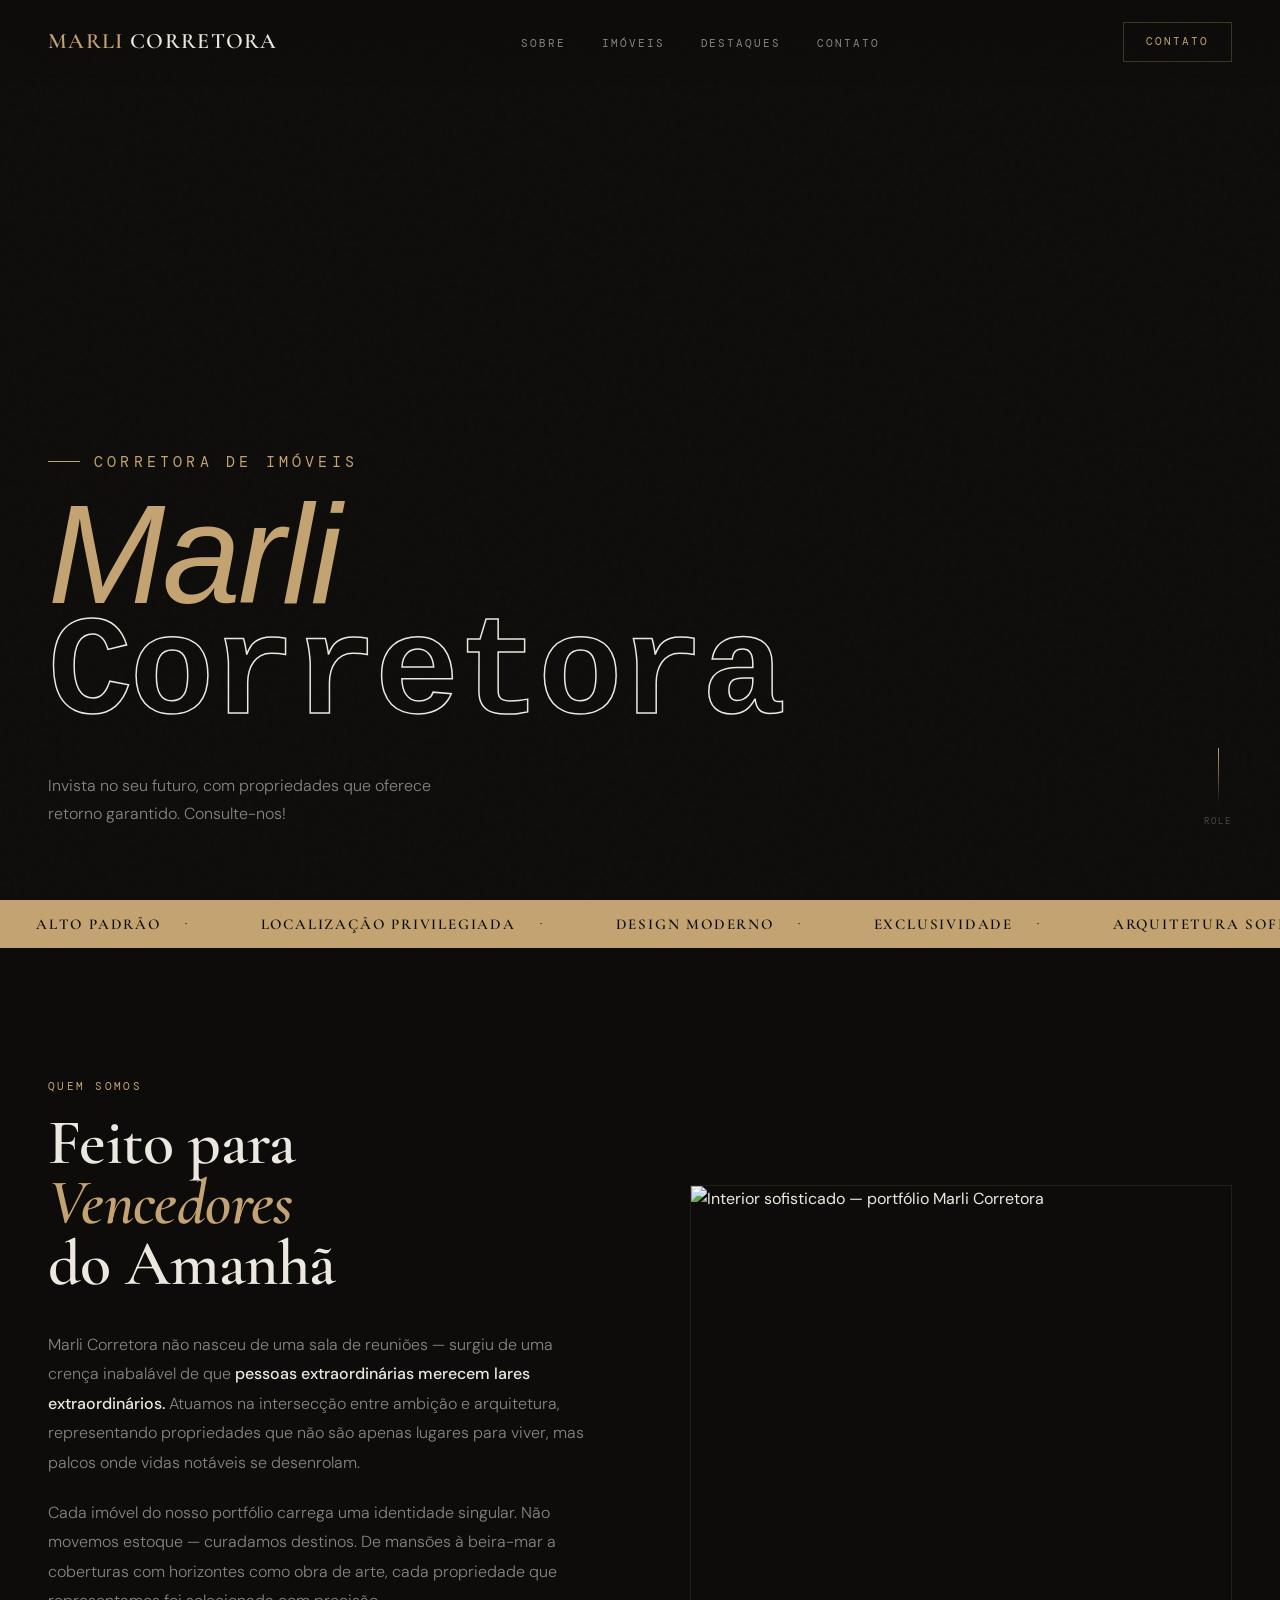
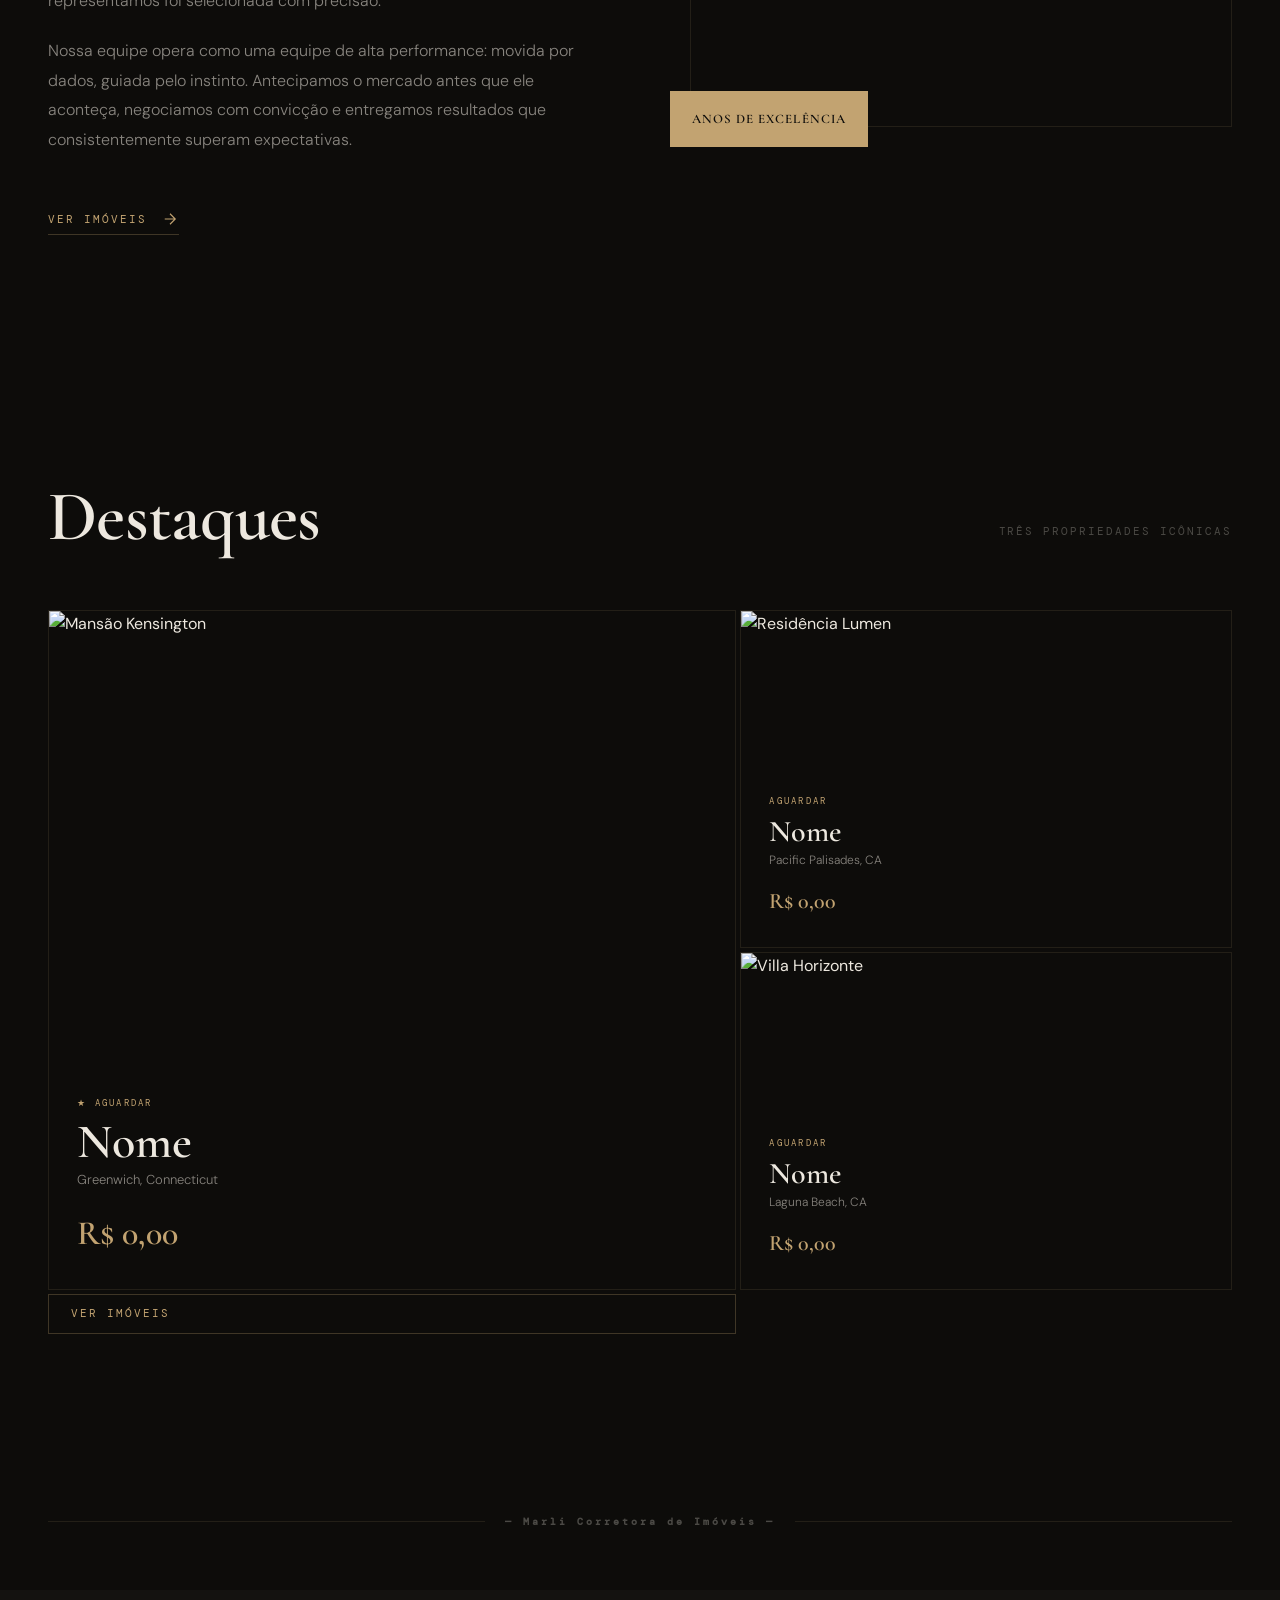
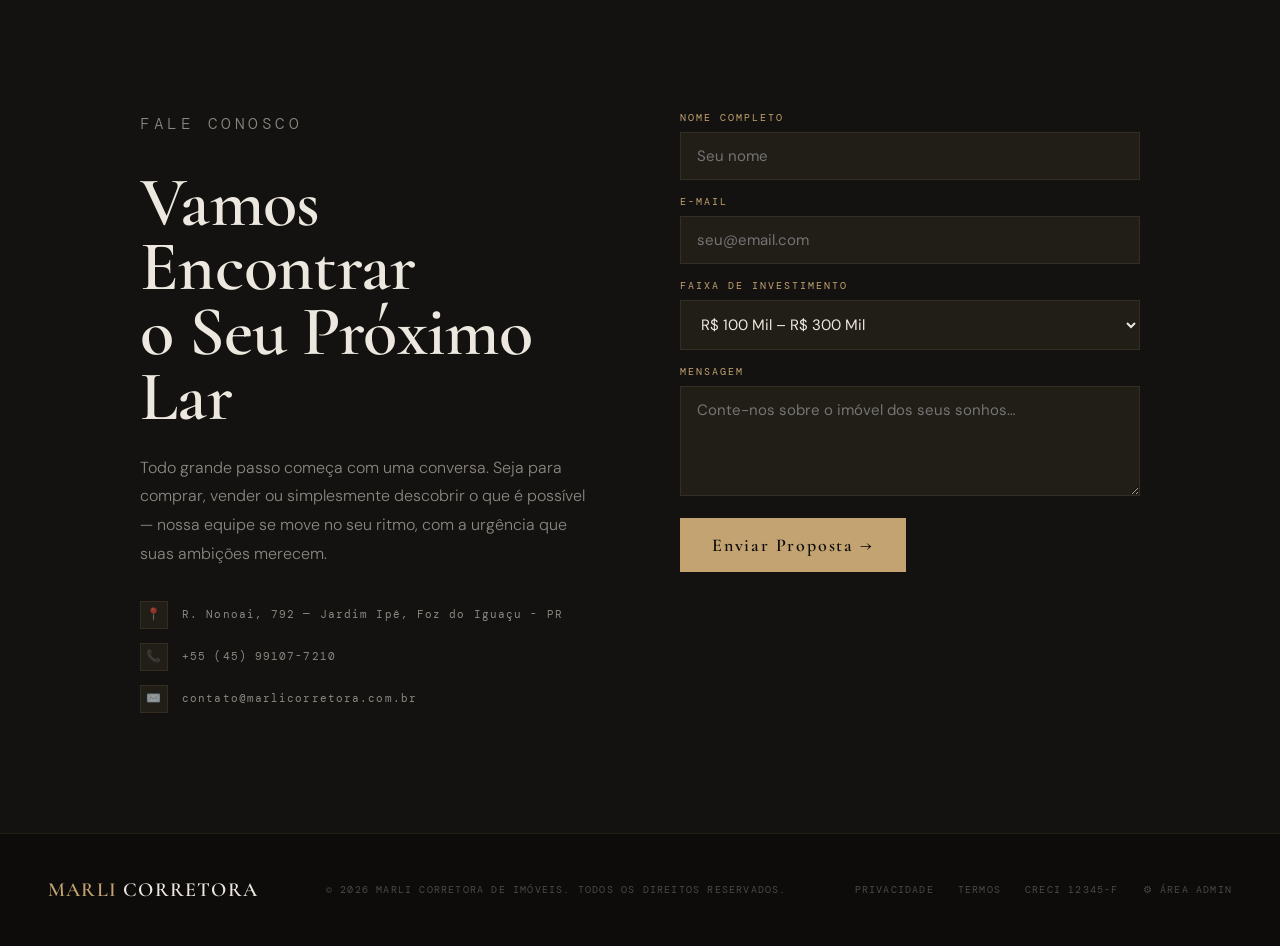
==== index.html @ 02795f1c "Primeiro Sprit" ====
<!DOCTYPE html>
<html lang="pt-BR">
<head>
  <meta charset="UTF-8">
  <meta name="viewport" content="width=device-width, initial-scale=1.0">
  <meta name="description" content="Marli Corretora — Imóveis de alto padrão em Foz do Iguaçu e região. Precisão, elegância e resultados excepcionais.">
  <title>Marli Corretora — Imóveis de Alto Padrão</title>
  <link rel="preconnect" href="https://fonts.googleapis.com">
  <link href="https://fonts.googleapis.com/css2?family=Cormorant+Garamond:ital,wght@0,400;0,500;0,600;1,400;1,600&family=DM+Sans:wght@300;400;500&family=DM+Mono&display=swap" rel="stylesheet">
  <link rel="stylesheet" href="css/style.css">
</head>
<body>

<!-- LIGHTBOX -->
<div class="lightbox" id="lightbox" role="dialog" aria-modal="true" aria-label="Visualizar imagem">
  <div class="lb-inner">
    <img class="lb-img" id="lbImg" src="" alt="">
  </div>
  <button class="lb-close" id="lbClose" aria-label="Fechar lightbox">✕ Fechar</button>
  <button class="lb-nav lb-prev" id="lbPrev" aria-label="Imagem anterior">‹</button>
  <button class="lb-nav lb-next" id="lbNext" aria-label="Próxima imagem">›</button>
  <div class="lb-caption" aria-live="polite">
    <div class="lb-name"    id="lbName"></div>
    <div class="lb-loc"     id="lbLoc"></div>
    <div class="lb-counter" id="lbCounter"></div>
  </div>
</div>

<!-- NAV -->
<header>
  <nav class="site-nav" aria-label="Navegação principal">
    <a class="nav-logo" href="#" aria-label="Marli Corretora — página inicial">
      Marli<span> Corretora</span>
    </a>
    <ul class="nav-links">
      <li><a href="#sobre">Sobre</a></li>
      <li><a href="pages/catalogo.html">Imóveis</a></li>
      <li><a href="#destaque">Destaques</a></li>
      <li><a href="#contato">Contato</a></li>
    </ul>
    <a href="#contato" class="nav-cta">Contato</a>
  </nav>
</header>

<!-- HERO -->
<main>
  <section class="hero" aria-label="Apresentação">
    <div class="hero-bg" aria-hidden="true"></div>
    <div class="hero-noise" aria-hidden="true"></div>

    <div class="hero-content">
      <p class="hero-eyebrow" aria-hidden="true">Corretora de Imóveis</p>
      <h1 class="hero-title">
        <strong class="line-italic">Marli</strong>
        <strong class="line-solid">Corretora</strong>
      </h1>
      <p class="hero-sub">
        Invista no seu futuro, com propriedades que oferece retorno garantido. Consulte-nos!
      </p>
    </div>

    <div class="hero-scroll" aria-hidden="true">
      <div class="scroll-line"></div>
      Role
    </div>
  </section>

  <!-- TICKER -->
  <div class="ticker" aria-hidden="true">
    <div class="ticker-track">
      <div class="ticker-item">Alto Padrão</div>
      <div class="ticker-item">Localização Privilegiada</div>
      <div class="ticker-item">Design Moderno</div>
      <div class="ticker-item">Exclusividade</div>
      <div class="ticker-item">Arquitetura Sofisticada</div>
      <div class="ticker-item">Investimento Seguro</div>
      <div class="ticker-item">Alto Padrão</div>
      <div class="ticker-item">Alto Padrão</div>
      <div class="ticker-item">Localização Privilegiada</div>
      <div class="ticker-item">Design Moderno</div>
      <div class="ticker-item">Exclusividade</div>
      <div class="ticker-item">Arquitetura Sofisticada</div>
      <div class="ticker-item">Investimento Seguro</div>
    </div>
  </div>

  <!-- SOBRE -->
  <section id="sobre" aria-labelledby="sobre-heading">
    <div>
      <p class="about-label label reveal">Quem Somos</p>
      <h2 class="about-heading reveal reveal-delay-1" id="sobre-heading">
        Feito para<br><em>Vencedores</em><br>do Amanhã
      </h2>
      <div class="about-body reveal reveal-delay-2">
        <p>
          Marli Corretora não nasceu de uma sala de reuniões — surgiu de uma crença inabalável de que <strong>pessoas extraordinárias merecem lares extraordinários.</strong> Atuamos na intersecção entre ambição e arquitetura, representando propriedades que não são apenas lugares para viver, mas palcos onde vidas notáveis se desenrolam.
        </p>
        <p>
          Cada imóvel do nosso portfólio carrega uma identidade singular. Não movemos estoque — curadamos destinos. De mansões à beira-mar a coberturas com horizontes como obra de arte, cada propriedade que representamos foi selecionada com precisão.
        </p>
        <p>
          Nossa equipe opera como uma equipe de alta performance: movida por dados, guiada pelo instinto. Antecipamos o mercado antes que ele aconteça, negociamos com convicção e entregamos resultados que consistentemente superam expectativas.
        </p>
        <a href="pages/catalogo.html" class="about-cta">
          Ver Imóveis
          <svg viewBox="0 0 24 24" fill="none" stroke="currentColor" stroke-width="1.5" aria-hidden="true"><path d="M5 12h14M12 5l7 7-7 7"/></svg>
        </a>
      </div>
    </div>
    <div class="about-visual reveal reveal-delay-1">
      <div class="about-img-wrap">
        <img
          src="https://images.unsplash.com/photo-1600596542815-ffad4c1539a9?w=900&q=80"
          alt="Interior sofisticado — portfólio Marli Corretora"
          data-lightbox
          data-name="Interior Sofisticado"
          data-location="Portfólio Marli Corretora"
        >
      </div>
      <div class="about-badge">Anos de Excelência</div>
    </div>
  </section>

 

  <!-- DESTAQUES -->
  <section id="destaque" aria-labelledby="destaque-heading">
    <div class="section-header" style="padding:0; margin-bottom:0">
      <div>
        <h2 class="display-lg reveal" id="destaque-heading">
          Destaques
        </h2>
      </div>
      <p class="section-meta reveal reveal-delay-2">Três propriedades icônicas</p>
    </div>
    <div class="featured-grid">

      <article class="feat-main reveal"
        data-lightbox
        data-img="https://images.unsplash.com/photo-1580587771525-78b9dba3b914?w=1400&q=90"
        data-name="Mansão Kensington"
        data-location="Greenwich, Connecticut">
        <img src="https://images.unsplash.com/photo-1580587771525-78b9dba3b914?w=900&q=80" alt="Mansão Kensington" loading="lazy">
        <div class="zoom-icon" aria-hidden="true">
          <svg viewBox="0 0 24 24" fill="none" stroke-width="1.5"><circle cx="11" cy="11" r="7"/><line x1="16.5" y1="16.5" x2="22" y2="22"/><line x1="11" y1="8" x2="11" y2="14"/><line x1="8" y1="11" x2="14" y2="11"/></svg>
        </div>
        <div class="feat-label">
          <p class="feat-tag">★ Aguardar</p>
          <h3 class="feat-title">Nome</h3>
          <p style="font-size:13px; color:var(--c-text-dim); margin:4px 0 10px; font-weight:300;">Greenwich, Connecticut</p>
          <p class="feat-price">R$ 0,00</p>
        </div>
      </article>

      <article class="feat-side reveal reveal-delay-1"
        data-lightbox
        data-img="https://images.unsplash.com/photo-1564013799919-ab600027ffc6?w=1400&q=90"
        data-name="Residência Lumen"
        data-location="Pacific Palisades, CA">
        <img src="https://images.unsplash.com/photo-1564013799919-ab600027ffc6?w=700&q=80" alt="Residência Lumen" loading="lazy">
        <div class="zoom-icon" aria-hidden="true">
          <svg viewBox="0 0 24 24" fill="none" stroke-width="1.5"><circle cx="11" cy="11" r="7"/><line x1="16.5" y1="16.5" x2="22" y2="22"/><line x1="11" y1="8" x2="11" y2="14"/><line x1="8" y1="11" x2="14" y2="11"/></svg>
        </div>
        <div class="feat-label">
          <p class="feat-tag">Aguardar</p>
          <h3 class="feat-title">Nome</h3>
          <p style="font-size:12px; color:var(--c-text-dim); margin:4px 0 8px; font-weight:300;">Pacific Palisades, CA</p>
          <p class="feat-price">R$ 0,00</p>
        </div>
      </article>

      <article class="feat-side reveal reveal-delay-2"
        data-lightbox
        data-img="https://images.unsplash.com/photo-1494526585095-c41746248156?w=1400&q=90"
        data-name="Villa Horizonte"
        data-location="Laguna Beach, CA">
        <img src="https://images.unsplash.com/photo-1494526585095-c41746248156?w=700&q=80" alt="Villa Horizonte" loading="lazy">
        <div class="zoom-icon" aria-hidden="true">
          <svg viewBox="0 0 24 24" fill="none" stroke-width="1.5"><circle cx="11" cy="11" r="7"/><line x1="16.5" y1="16.5" x2="22" y2="22"/><line x1="11" y1="8" x2="11" y2="14"/><line x1="8" y1="11" x2="14" y2="11"/></svg>
        </div>
        <div class="feat-label">
          <p class="feat-tag">Aguardar</p>
          <h3 class="feat-title">Nome</h3>
          <p style="font-size:12px; color:var(--c-text-dim); margin:4px 0 8px; font-weight:300;">Laguna Beach, CA</p>
          <p class="feat-price">R$ 0,00</p>
        </div>
      </article>

      <a href="pages/catalogo.html" class="nav-cta">Ver Imóveis</a>

    </div>
  </section>

  <div class="divider" aria-hidden="true"><strong class="divider-icon">— Marli Corretora de Imóveis —</strong></div>

  <!-- CONTATO -->
  <section id="contato" aria-labelledby="contato-heading">
    <div class="contact-inner">
      <div class="contact-left">
        <p class="label reveal">Fale Conosco</p>
        <h2 class="display-lg reveal reveal-delay-1" id="contato-heading">
          Vamos Encontrar<br>o Seu Próximo<br>Lar
        </h2>
        <p class="reveal reveal-delay-2" style="margin-top:24px">
          Todo grande passo começa com uma conversa. Seja para comprar, vender ou simplesmente descobrir o que é possível — nossa equipe se move no seu ritmo, com a urgência que suas ambições merecem.
        </p>
        <address class="contact-detail reveal reveal-delay-2" style="font-style:normal">
          <div class="detail-row">
            <div class="icon" aria-hidden="true">📍</div>
            R. Nonoai, 792 — Jardim Ipê, Foz do Iguaçu - PR
          </div>
          <div class="detail-row">
            <div class="icon" aria-hidden="true">📞</div>
            <a href="tel:+5545991077210">+55 (45) 99107-7210</a>
          </div>
          <div class="detail-row">
            <div class="icon" aria-hidden="true">✉️</div>
            <a href="mailto:contato@marlicorretora.com.br">contato@marlicorretora.com.br</a>
          </div>
        </address>
      </div>

      <div class="contact-form reveal reveal-delay-2" role="form" aria-label="Formulário de contato">
        <div class="form-field">
          <label for="contato-nome">Nome Completo</label>
          <input type="text" id="contato-nome" placeholder="Seu nome" autocomplete="name">
        </div>
        <div class="form-field">
          <label for="contato-email">E-mail</label>
          <input type="email" id="contato-email" placeholder="seu@email.com" autocomplete="email">
        </div>
        <div class="form-field">
          <label for="contato-faixa">Faixa de Investimento</label>
          <select id="contato-faixa">
            <option>R$ 100 Mil – R$ 300 Mil</option>
            <option>R$ 300 Mil – R$ 500 Mil</option>
            <option>R$ 500 Mil – R$ 1M</option>
            <option>Acima de R$ 1M</option>
          </select>
        </div>
        <div class="form-field">
          <label for="contato-mensagem">Mensagem</label>
          <textarea id="contato-mensagem" placeholder="Conte-nos sobre o imóvel dos seus sonhos…"></textarea>
        </div>
        <button class="submit-btn" type="button">Enviar Proposta →</button>
      </div>
    </div>
  </section>

</main>

<!-- FOOTER -->
<footer class="site-footer">
  <div class="footer-logo">Marli<span> Corretora</span></div>
  <div class="footer-copy">© 2026 Marli Corretora de Imóveis. Todos os direitos reservados.</div>
  <nav class="footer-links" aria-label="Links do rodapé">
    <a href="#">Privacidade</a>
    <a href="#">Termos</a>
    <a href="#">CRECI 12345-F</a>
    <a href="#" id="adminLink" style="color:var(--c-text-faint)">⚙ Área Admin</a>
  </nav>
</footer>

<!-- MODAL DE LOGIN ADMIN -->
<div class="login-modal-overlay" id="loginModal" role="dialog" aria-modal="true" aria-label="Login administrativo" style="display:none">
  <div class="login-modal-card">
    <button class="lm-close" onclick="fecharModal()" aria-label="Fechar modal">×</button>
    <div class="footer-logo" style="font-size:22px; margin-bottom:4px">Marli<span> Corretora</span></div>
    <p class="label" style="color:var(--c-text-faint); margin-bottom:28px; font-size:9px;">Área Administrativa</p>

    <div class="field-group">
      <label for="mlEmail">E-mail</label>
      <input id="mlEmail" type="email" placeholder="seu@email.com" autocomplete="email">
    </div>
    <div class="field-group">
      <label for="mlSenha">Senha</label>
      <input id="mlSenha" type="password" placeholder="••••••••" autocomplete="current-password">
    </div>

    <div class="erro-msg" id="mlErro"></div>
    <button class="btn-primary" id="mlBtn" onclick="fazerLogin()" type="button">Entrar →</button>
  </div>
</div>

<script src="js/script.js"></script>

<!-- Firebase Auth -->
<script type="module">
import { initializeApp }     from "https://www.gstatic.com/firebasejs/11.0.0/firebase-app.js";
import { getAuth, onAuthStateChanged, signInWithEmailAndPassword, signOut }
  from "https://www.gstatic.com/firebasejs/11.0.0/firebase-auth.js";

const app  = initializeApp({
  apiKey: "AIzaSyDNnPPnojavSyk2wCwDnHAOJXWvpiiyPuM",
  authDomain: "marlicorretora-51520.firebaseapp.com",
  projectId: "marlicorretora-51520",
  storageBucket: "marlicorretora-51520.firebasestorage.app",
  messagingSenderId: "779317882382",
  appId: "1:779317882382:web:555ab972c0d5d93e48565f"
});
const auth = getAuth(app);
const link = document.getElementById('adminLink');

onAuthStateChanged(auth, user => {
  if (user) {
    link.textContent = '⚙ Painel Admin';
    link.style.color = 'var(--c-gold)';
    link.onclick = e => { e.preventDefault(); window.location.href = 'pages/admin.html'; };
    if (!document.getElementById('btnSairHome')) {
      const sair = document.createElement('a');
      sair.id = 'btnSairHome';
      sair.href = '#';
      sair.textContent = 'Sair';
      sair.style.cssText = 'font-family:var(--f-mono);font-size:10px;letter-spacing:0.12em;text-transform:uppercase;text-decoration:none;color:var(--c-text-faint);transition:color 0.2s';
      sair.onmouseenter = () => sair.style.color = 'var(--c-gold)';
      sair.onmouseleave = () => sair.style.color = 'var(--c-text-faint)';
      sair.onclick = e => { e.preventDefault(); signOut(auth); };
      link.parentNode.appendChild(sair);
    }
  } else {
    link.textContent  = '⚙ Área Admin';
    link.style.color  = 'var(--c-text-faint)';
    link.onclick = e => { e.preventDefault(); abrirModal(); };
    const sair = document.getElementById('btnSairHome');
    if (sair) sair.remove();
  }
});

window.abrirModal = function () {
  const m = document.getElementById('loginModal');
  m.style.display = 'flex';
  setTimeout(() => document.getElementById('mlEmail').focus(), 100);
};
window.fecharModal = function () {
  document.getElementById('loginModal').style.display = 'none';
  document.getElementById('mlErro').style.display = 'none';
  document.getElementById('mlEmail').value = '';
  document.getElementById('mlSenha').value = '';
};

document.getElementById('loginModal').addEventListener('click', e => {
  if (e.target === document.getElementById('loginModal')) fecharModal();
});
document.addEventListener('keydown', e => {
  if (e.key === 'Escape') fecharModal();
  if (e.key === 'Enter' && document.getElementById('loginModal').style.display === 'flex') fazerLogin();
});

window.fazerLogin = async function () {
  const email = document.getElementById('mlEmail').value.trim();
  const senha = document.getElementById('mlSenha').value;
  const btn   = document.getElementById('mlBtn');
  const erro  = document.getElementById('mlErro');

  if (!email || !senha) {
    erro.style.display = 'block';
    erro.textContent   = 'Preencha e-mail e senha.';
    return;
  }
  btn.disabled    = true;
  btn.innerHTML   = '<span class="spinner"></span>Entrando…';
  erro.style.display = 'none';

  try {
    await signInWithEmailAndPassword(auth, email, senha);
    fecharModal();
    window.location.href = 'pages/admin.html';
  } catch (e) {
    erro.style.display = 'block';
    erro.textContent   = 'E-mail ou senha incorretos.';
    btn.disabled    = false;
    btn.textContent = 'Entrar →';
  }
};
</script>
</body>
</html>
---- css/style.css ----
@charset "UTF-8";

/* ─── DESIGN TOKENS ─────────────────────────────────────────────────── */
:root {
  /* Paleta sofisticada: tons neutros quentes + dourado envelhecido + cobre */
  --c-bg:        #0d0c0a;        /* preto marrom profundo */
  --c-surface:   #141210;        /* superfície elevada */
  --c-surface2:  #1c1a17;        /* cartões e painéis */
  --c-border:    rgba(194,163,113,0.12); /* borda dourada sutil */
  --c-border-hi: rgba(194,163,113,0.28); /* borda hover */

  --c-gold:      #c2a371;        /* dourado envelhecido — acento primário */
  --c-gold-dim:  rgba(194,163,113,0.15);
  --c-gold-pale: rgba(194,163,113,0.07);
  --c-copper:    #a67c52;        /* cobre — acento secundário */

  --c-text:      #ede8df;        /* creme quente */
  --c-text-dim:  rgba(237,232,223,0.55);
  --c-text-faint:rgba(237,232,223,0.28);

  --c-success:   #4a8c6f;
  --c-danger:    #8c3a2a;

  /* Tipografia */
  --f-display: 'Cormorant Garamond', 'Times New Roman', serif;
  --f-sans:    'DM Sans', system-ui, sans-serif;
  --f-mono:    'DM Mono', 'Courier New', monospace;

  /* Espaçamento */
  --gap:  48px;
  --gap-s:24px;
}

/* ─── RESET & BASE ───────────────────────────────────────────────────── */
*, *::before, *::after { margin: 0; padding: 0; box-sizing: border-box; }
html { scroll-behavior: smooth; overflow-x: hidden; }

body {
  background: var(--c-bg);
  color: var(--c-text);
  font-family: var(--f-sans);
  font-size: 16px;
  line-height: 1.6;
  overflow-x: hidden;
}

img { display: block; max-width: 100%; }
a   { color: inherit; text-decoration: none; }
button { font-family: inherit; }

/* ─── TIPOGRAFIA UTILITÁRIA ──────────────────────────────────────────── */
.label {
  font-family: var(--f-mono);
  font-size: 11px;
  letter-spacing: 0.22em;
  text-transform: uppercase;
  color: var(--c-gold);
}

.display-xl {
  font-family: var(--f-display);
  font-weight: 600;
  font-size: clamp(64px, 10vw, 148px);
  line-height: 0.9;
  letter-spacing: -0.02em;
  color: var(--c-text);
}

.display-lg {
  font-family: var(--f-display);
  font-weight: 600;
  font-size: clamp(42px, 5.5vw, 80px);
  line-height: 0.92;
  letter-spacing: -0.01em;
}

.display-md {
  font-family: var(--f-display);
  font-weight: 600;
  font-size: clamp(28px, 3vw, 48px);
  line-height: 1;
}

/* ─── NAV ────────────────────────────────────────────────────────────── */
.site-nav {
  position: fixed;
  top: 0; left: 0; right: 0;
  z-index: 100;
  display: flex;
  justify-content: space-between;
  align-items: center;
  padding: 22px var(--gap);
  background: linear-gradient(to bottom, rgba(13,12,10,0.96), transparent);
  transition: opacity 0.4s, transform 0.4s;
}

.nav-logo {
  font-family: var(--f-display);
  font-weight: 600;
  font-size: 22px;
  letter-spacing: 0.06em;
  color: var(--c-gold);
  text-transform: uppercase;
}
.nav-logo span { color: var(--c-text); }

.nav-links {
  display: flex;
  gap: 36px;
  list-style: none;
}
.nav-links a {
  font-family: var(--f-mono);
  font-size: 11px;
  letter-spacing: 0.18em;
  text-transform: uppercase;
  color: var(--c-text-dim);
  transition: color 0.2s;
}
.nav-links a:hover,
.nav-links a[aria-current="page"] { color: var(--c-gold); }

.nav-cta {
  font-family: var(--f-mono);
  font-size: 11px;
  letter-spacing: 0.18em;
  text-transform: uppercase;
  border: 1px solid var(--c-border-hi);
  color: var(--c-gold);
  padding: 10px 22px;
  transition: all 0.25s;
}
.nav-cta:hover {
  background: var(--c-gold);
  color: var(--c-bg);
  border-color: var(--c-gold);
}

/* ─── HERO ───────────────────────────────────────────────────────────── */
.hero {
  position: relative;
  height: 100vh;
  min-height: 700px;
  display: flex;
  align-items: flex-end;
  overflow: hidden;
}

.hero-bg {
  position: absolute; inset: 0;
  background:
    linear-gradient(160deg, rgba(13,12,10,0.2) 0%, rgba(13,12,10,0.82) 65%),
    url('https://images.unsplash.com/photo-1613490493576-7fde63acd811?w=1800&q=80') center/cover no-repeat;
  animation: heroZoom 20s ease-in-out infinite alternate;
}
@keyframes heroZoom {
  from { transform: scale(1); }
  to   { transform: scale(1.05); }
}

.hero-noise {
  position: absolute; inset: 0;
  background-image: url("data:image/svg+xml,%3Csvg viewBox='0 0 200 200' xmlns='http://www.w3.org/2000/svg'%3E%3Cfilter id='n'%3E%3CfeTurbulence type='fractalNoise' baseFrequency='0.85' numOctaves='4' stitchTiles='stitch'/%3E%3C/filter%3E%3Crect width='100%25' height='100%25' filter='url(%23n)' opacity='0.035'/%3E%3C/svg%3E");
  pointer-events: none; opacity: 0.5;
}

.hero-content {
  position: relative; z-index: 2;
  padding: 0 var(--gap) 72px;
  width: 100%;
}

.hero-eyebrow {
  font-family: var(--f-mono);
  font-size: 15px;
  letter-spacing: 0.28em;
  text-transform: uppercase;
  color: var(--c-gold);
  margin-bottom: 20px;
  display: flex;
  align-items: center;
  gap: 14px;
  opacity: 0;
  animation: fadeUp 0.8s ease 0.3s forwards;
}
.hero-eyebrow::before {
  content: '';
  width: 32px; height: 1px;
  background: var(--c-gold);
}

.hero-title {
  opacity: 0;
  animation: fadeUp 0.9s ease 0.5s forwards;
}
.hero-title .line-italic {
  font-family: 'Barlow Condensed', sans-serif;
  font-style: italic;
  font-weight: 400;
  font-size: clamp(72px, 11vw, 164px);
  line-height: 0.86;
  letter-spacing: -0.02em;
  color: var(--c-gold);
  display: block;
}
.hero-title .line-solid {
  font-family: 'Space Mono', monospace;
  font-weight: 600;
  font-size: clamp(72px, 11vw, 164px);
  line-height: 0.86;
  letter-spacing: -0.02em;
  color: var(--c-text);
  display: block;
  -webkit-text-stroke: 1.5px var(--c-text);
  color: transparent;
}

.hero-sub {
  margin-top: 36px;
  font-size: 16px;
  font-weight: 300;
  color: var(--c-text-dim);
  max-width: 400px;
  line-height: 1.75;
  opacity: 0;
  animation: fadeUp 0.8s ease 0.75s forwards;
}

.hero-scroll {
  position: absolute;
  right: var(--gap);
  bottom: 72px;
  display: flex;
  flex-direction: column;
  align-items: center;
  gap: 10px;
  font-family: var(--f-mono);
  font-size: 9px;
  letter-spacing: 0.22em;
  text-transform: uppercase;
  color: var(--c-text-faint);
}
.hero-scroll .scroll-line {
  width: 1px; height: 56px;
  background: linear-gradient(to bottom, var(--c-gold), transparent);
  animation: scrollPulse 2.2s ease-in-out infinite;
}
@keyframes scrollPulse {
  0%,100% { opacity: 0.25; transform: scaleY(0.5); transform-origin: top; }
  50%      { opacity: 0.9; transform: scaleY(1); }
}

.hero-stats {
  position: absolute;
  right: var(--gap);
  top: 50%;
  transform: translateY(-50%);
  display: flex;
  flex-direction: column;
  gap: 32px;
  text-align: right;
  opacity: 0;
  animation: fadeIn 1s ease 1s forwards;
}
.stat-num {
  font-family: var(--f-display);
  font-weight: 600;
  font-size: 44px;
  line-height: 1;
  color: var(--c-gold);
}
.stat-label {
  font-family: var(--f-mono);
  font-size: 9px;
  letter-spacing: 0.2em;
  text-transform: uppercase;
  color: var(--c-text-faint);
  margin-top: 2px;
}

/* ─── TICKER ─────────────────────────────────────────────────────────── */
.ticker {
  background: var(--c-gold);
  color: var(--c-bg);
  padding: 11px 0;
  overflow: hidden;
  white-space: nowrap;
}
.ticker-track {
  display: inline-flex;
  animation: tickerScroll 30s linear infinite;
}
.ticker-item {
  font-family: var(--f-display);
  font-weight: 600;
  font-size: 15px;
  letter-spacing: 0.12em;
  text-transform: uppercase;
  padding: 0 36px;
  display: flex;
  align-items: center;
  gap: 24px;
}
.ticker-item::after { content: '◆'; font-size: 7px; }
@keyframes tickerScroll {
  from { transform: translateX(0); }
  to   { transform: translateX(-50%); }
}

/* ─── SECTION COMUM ──────────────────────────────────────────────────── */
.section-header {
  display: flex;
  justify-content: space-between;
  align-items: flex-end;
  margin-bottom: 56px;
}
.section-meta {
  font-family: var(--f-mono);
  font-size: 11px;
  letter-spacing: 0.18em;
  text-transform: uppercase;
  color: var(--c-text-faint);
  padding-bottom: 10px;
}

/* ─── SOBRE ──────────────────────────────────────────────────────────── */
#sobre {
  padding: 130px var(--gap);
  max-width: 1400px;
  margin: 0 auto;
  display: grid;
  grid-template-columns: 1fr 1fr;
  gap: 100px;
  align-items: center;
}

.about-label { margin-bottom: 18px; }

.about-heading {
  font-family: var(--f-display);
  font-weight: 600;
  font-size: clamp(42px, 5vw, 68px);
  line-height: 0.94;
  letter-spacing: -0.01em;
  color: var(--c-text);
  margin-bottom: 36px;
}
.about-heading em { font-style: italic; color: var(--c-gold); }

.about-body p {
  font-size: 16px;
  font-weight: 300;
  line-height: 1.85;
  color: var(--c-text-dim);
  margin-bottom: 20px;
}
.about-body p strong { color: var(--c-text); font-weight: 500; }

.about-cta {
  display: inline-flex;
  align-items: center;
  gap: 14px;
  margin-top: 36px;
  font-family: var(--f-mono);
  font-size: 11px;
  letter-spacing: 0.18em;
  text-transform: uppercase;
  color: var(--c-gold);
  padding-bottom: 6px;
  border-bottom: 1px solid var(--c-border-hi);
  transition: gap 0.25s, border-color 0.25s;
}
.about-cta:hover { gap: 22px; border-color: var(--c-gold); }
.about-cta svg { width: 18px; height: 18px; }

.about-visual { position: relative; }
.about-img-wrap {
  overflow: hidden;
  border: 1px solid var(--c-border);
}
.about-img-wrap img {
  width: 100%; height: 540px;
  object-fit: cover;
  transition: transform 0.7s ease;
  cursor: zoom-in;
}
.about-img-wrap:hover img { transform: scale(1.04); }

.about-badge {
  position: absolute;
  bottom: -20px; left: -20px;
  background: var(--c-gold);
  color: var(--c-bg);
  padding: 18px 22px;
  font-family: var(--f-display);
  font-weight: 600;
  font-size: 13px;
  letter-spacing: 0.08em;
  text-transform: uppercase;
}

/* ─── GALLERY STRIP ──────────────────────────────────────────────────── */
#imoveis { padding: 120px 0; background: var(--c-surface); }

.gallery-hint {
  padding: 0 var(--gap) 16px;
  display: flex;
  align-items: center;
  gap: 10px;
  font-family: var(--f-mono);
  font-size: 10px;
  letter-spacing: 0.18em;
  text-transform: uppercase;
  color: var(--c-text-faint);
}
.hint-arrow { font-size: 14px; color: var(--c-gold); animation: arrowPulse 1.6s ease-in-out infinite; }
@keyframes arrowPulse {
  0%,100% { transform: translateX(0); opacity: .5; }
  50%      { transform: translateX(6px); opacity: 1; }
}

.gallery-strip {
  display: flex; gap: 4px;
  overflow-x: auto; overflow-y: hidden;
  padding: 0 var(--gap) 8px;
  scroll-snap-type: x mandatory;
  -webkit-overflow-scrolling: touch;
  scrollbar-width: none;
}
.gallery-strip::-webkit-scrollbar { display: none; }

.prop-card {
  flex: 0 0 400px; height: 520px;
  position: relative; overflow: hidden;
  scroll-snap-align: start;
  border: 1px solid var(--c-border);
  transition: flex-basis 0.4s ease, border-color 0.3s;
  cursor: zoom-in;
}
.prop-card:hover { flex-basis: 520px; border-color: var(--c-border-hi); }
.prop-card img { width: 100%; height: 100%; object-fit: cover; transition: transform 0.6s ease; }
.prop-card:hover img { transform: scale(1.05); }

.prop-overlay {
  position: absolute; inset: 0;
  background: linear-gradient(to top, rgba(13,12,10,0.95) 0%, transparent 55%);
}
.prop-info {
  position: absolute; bottom: 0; left: 0; right: 0;
  padding: 28px 24px;
  transform: translateY(28px);
  transition: transform 0.4s ease;
}
.prop-card:hover .prop-info { transform: translateY(0); }

.prop-tag {
  font-family: var(--f-mono);
  font-size: 9px; letter-spacing: 0.25em;
  text-transform: uppercase; color: var(--c-gold);
  margin-bottom: 8px;
  display: flex; align-items: center; gap: 8px;
}
.prop-tag::before { content: ''; display: inline-block; width: 18px; height: 1px; background: var(--c-gold); }
.prop-name {
  font-family: var(--f-display);
  font-weight: 600; font-size: 26px;
  letter-spacing: 0; line-height: 1;
  margin-bottom: 4px;
}
.prop-location { font-size: 13px; color: var(--c-text-dim); font-weight: 300; margin-bottom: 12px; }
.prop-price {
  font-family: var(--f-display);
  font-weight: 600; font-size: 28px; color: var(--c-gold);
}
.prop-specs {
  display: flex; gap: 16px; margin-top: 12px;
  opacity: 0; transition: opacity 0.35s 0.05s;
}
.prop-card:hover .prop-specs { opacity: 1; }
.spec {
  font-family: var(--f-mono);
  font-size: 9px; color: var(--c-text-dim); letter-spacing: 0.1em;
}
.spec strong { color: var(--c-text); display: block; font-size: 13px; }

.zoom-icon {
  position: absolute; top: 16px; right: 16px;
  width: 36px; height: 36px;
  background: rgba(13,12,10,0.75);
  border: 1px solid var(--c-border-hi);
  display: flex; align-items: center; justify-content: center;
  opacity: 0; transition: opacity 0.3s; z-index: 5;
}
.prop-card:hover .zoom-icon,
.feat-main:hover .zoom-icon,
.feat-side:hover .zoom-icon { opacity: 1; }
.zoom-icon svg { width: 16px; height: 16px; stroke: var(--c-gold); }

/* ─── FEATURED ───────────────────────────────────────────────────────── */
#destaque { padding: 120px var(--gap); max-width: 1400px; margin: 0 auto; }

.featured-grid {
  display: grid;
  grid-template-columns: 1.4fr 1fr;
  grid-template-rows: auto auto;
  gap: 4px; margin-top: 60px;
}
.feat-main {
  grid-row: span 2;
  position: relative; height: 680px;
  overflow: hidden;
  border: 1px solid var(--c-border);
  cursor: zoom-in;
  transition: border-color 0.3s;
}
.feat-main:hover { border-color: var(--c-border-hi); }
.feat-main img, .feat-side img {
  width: 100%; height: 100%; object-fit: cover;
  transition: transform 0.6s ease;
}
.feat-main:hover img, .feat-side:hover img { transform: scale(1.04); }
.feat-side {
  position: relative; height: 338px;
  overflow: hidden;
  border: 1px solid var(--c-border);
  cursor: zoom-in;
  transition: border-color 0.3s;
}
.feat-side:hover { border-color: var(--c-border-hi); }

.feat-label {
  position: absolute; inset: 0;
  background: linear-gradient(to top, rgba(13,12,10,0.92) 0%, transparent 52%);
  display: flex; flex-direction: column;
  justify-content: flex-end;
  padding: 28px;
}
.feat-tag {
  font-family: var(--f-mono);
  font-size: 9px; letter-spacing: 0.25em;
  text-transform: uppercase; color: var(--c-gold);
  margin-bottom: 8px;
}
.feat-title {
  font-family: var(--f-display);
  font-weight: 600; font-size: 30px;
  line-height: 1;
}
.feat-price {
  font-family: var(--f-display);
  font-weight: 600; font-size: 22px;
  color: var(--c-gold); margin-top: 6px;
}
.feat-main .feat-title { font-size: 48px; }
.feat-main .feat-price { font-size: 34px; }

/* ─── CONTATO ────────────────────────────────────────────────────────── */
#contato {
  background: var(--c-surface);
  padding: 120px var(--gap);
}
.contact-inner {
  max-width: 1000px; margin: 0 auto;
  display: grid; grid-template-columns: 1fr 1fr;
  gap: 80px; align-items: start;
}
.contact-left .display-lg { margin-bottom: 20px; }
.contact-left p {
  font-size: 16px; font-weight: 300;
  color: var(--c-text-dim); line-height: 1.8; margin-bottom: 32px;
}
.contact-detail { display: flex; flex-direction: column; gap: 14px; margin-top: 28px; }
.detail-row {
  display: flex; align-items: center; gap: 14px;
  font-family: var(--f-mono);
  font-size: 11px; letter-spacing: 0.1em; color: var(--c-text-dim);
}
.detail-row .icon {
  width: 28px; height: 28px;
  background: var(--c-gold-pale);
  border: 1px solid var(--c-border);
  display: flex; align-items: center; justify-content: center;
  font-size: 12px; flex-shrink: 0;
}

.contact-form { display: flex; flex-direction: column; gap: 14px; }
.form-field { display: flex; flex-direction: column; gap: 6px; }
.form-field label {
  font-family: var(--f-mono);
  font-size: 10px; letter-spacing: 0.2em;
  text-transform: uppercase; color: var(--c-gold);
}
.form-field input,
.form-field select,
.form-field textarea {
  background: var(--c-gold-pale);
  border: 1px solid var(--c-border);
  color: var(--c-text);
  padding: 13px 16px;
  font-family: var(--f-sans); font-size: 15px;
  outline: none; transition: border-color 0.2s;
  width: 100%;
}
.form-field input:focus,
.form-field select:focus,
.form-field textarea:focus { border-color: var(--c-gold); }
.form-field select option { background: var(--c-surface2); }
.form-field textarea { resize: vertical; min-height: 110px; }

.submit-btn {
  margin-top: 8px;
  background: var(--c-gold);
  color: var(--c-bg);
  border: none; padding: 16px 32px;
  font-family: var(--f-display);
  font-weight: 600; font-size: 18px;
  letter-spacing: 0.1em;
  cursor: pointer; align-self: flex-start;
  transition: background 0.2s, transform 0.2s;
}
.submit-btn:hover { background: var(--c-copper); transform: translateY(-1px); }

/* ─── FOOTER ─────────────────────────────────────────────────────────── */
.site-footer {
  padding: 40px var(--gap);
  display: flex;
  justify-content: space-between;
  align-items: center;
  border-top: 1px solid var(--c-border);
}
.footer-logo {
  font-family: var(--f-display);
  font-weight: 600; font-size: 20px;
  letter-spacing: 0.06em; color: var(--c-gold);
  text-transform: uppercase;
}
.footer-logo span { color: var(--c-text); }
.footer-copy {
  font-family: var(--f-mono);
  font-size: 10px; letter-spacing: 0.12em;
  color: var(--c-text-faint); text-transform: uppercase;
}
.footer-links { display: flex; gap: 24px; }
.footer-links a {
  font-family: var(--f-mono);
  font-size: 10px; letter-spacing: 0.12em;
  color: var(--c-text-faint); text-transform: uppercase;
  transition: color 0.2s;
}
.footer-links a:hover { color: var(--c-gold); }

/* ─── LIGHTBOX ───────────────────────────────────────────────────────── */
.lightbox {
  position: fixed; inset: 0; z-index: 10000;
  background: rgba(5,4,3,0.97);
  display: flex; align-items: center; justify-content: center;
  opacity: 0; pointer-events: none;
  transition: opacity 0.35s ease;
  backdrop-filter: blur(14px);
}
.lightbox.open { opacity: 1; pointer-events: all; }
.lb-inner {
  max-width: 90vw; max-height: 88vh;
  display: flex; align-items: center; justify-content: center;
}
.lb-img {
  max-width: 90vw; max-height: 84vh;
  object-fit: contain;
  border: 1px solid var(--c-border-hi);
  transform: scale(0.9);
  transition: transform 0.4s cubic-bezier(0.22,1,0.36,1);
}
.lightbox.open .lb-img { transform: scale(1); }
.lb-close {
  position: fixed; top: 28px; right: 36px;
  font-family: var(--f-mono);
  font-size: 11px; letter-spacing: 0.2em;
  color: var(--c-gold); background: none;
  border: 1px solid var(--c-border-hi);
  padding: 9px 18px; cursor: pointer;
  text-transform: uppercase;
  transition: background 0.2s, color 0.2s;
  z-index: 10001;
}
.lb-close:hover { background: var(--c-gold); color: var(--c-bg); }
.lb-nav {
  position: fixed; top: 50%; transform: translateY(-50%);
  background: rgba(13,12,10,0.85);
  border: 1px solid var(--c-border);
  color: var(--c-gold); font-size: 22px;
  width: 52px; height: 52px;
  display: flex; align-items: center; justify-content: center;
  cursor: pointer; z-index: 10001;
  transition: background 0.2s, border-color 0.2s;
}
.lb-nav:hover { background: var(--c-gold-dim); border-color: var(--c-border-hi); }
.lb-prev { left: 24px; } .lb-next { right: 24px; }
.lb-caption {
  position: fixed; bottom: 28px; left: 50%;
  transform: translateX(-50%); text-align: center; z-index: 10001;
}
.lb-name {
  font-family: var(--f-display);
  font-weight: 600; font-size: 22px;
  color: var(--c-text);
}
.lb-loc {
  font-family: var(--f-mono);
  font-size: 10px; letter-spacing: 0.2em;
  text-transform: uppercase; color: var(--c-gold); margin-top: 4px;
}
.lb-counter {
  font-family: var(--f-mono);
  font-size: 10px; letter-spacing: 0.2em;
  color: var(--c-text-faint); margin-top: 6px;
}

/* ─── ANIMATIONS ─────────────────────────────────────────────────────── */
@keyframes fadeUp { from { opacity: 0; transform: translateY(28px); } to { opacity: 1; transform: translateY(0); } }
@keyframes fadeIn  { from { opacity: 0; } to { opacity: 1; } }

.reveal { opacity: 0; transform: translateY(36px); transition: opacity 0.7s ease, transform 0.7s ease; }
.reveal.visible { opacity: 1; transform: translateY(0); }
.reveal-delay-1 { transition-delay: 0.1s; }
.reveal-delay-2 { transition-delay: 0.22s; }
.reveal-delay-3 { transition-delay: 0.34s; }

/* ─── DIVIDER ────────────────────────────────────────────────────────── */
.divider {
  display: flex; align-items: center; gap: 20px;
  padding: 0 var(--gap); margin: 60px 0;
}
.divider::before, .divider::after {
  content: ''; flex: 1; height: 1px;
  background: var(--c-border);
}
.divider-icon {
  color: var(--c-text-faint);
  font-size: 10px; letter-spacing: 0.3em;
  font-family: var(--f-mono);
}

/* ─── MODAL DE LOGIN (HOME) ──────────────────────────────────────────── */
.login-modal-overlay {
  display: none;
  position: fixed; inset: 0; z-index: 9000;
  background: rgba(5,4,3,0.9);
  backdrop-filter: blur(16px);
  align-items: center; justify-content: center;
}
.login-modal-card {
  background: var(--c-surface2);
  border: 1px solid var(--c-border);
  padding: 48px 40px;
  width: 100%; max-width: 400px; margin: 20px;
  position: relative;
}
.lm-close {
  position: absolute; top: 14px; right: 18px;
  background: none; border: none; color: var(--c-text-faint);
  font-size: 20px; cursor: pointer; line-height: 1;
  transition: color 0.2s;
}
.lm-close:hover { color: var(--c-gold); }

/* ─── BOTÕES COMUNS ──────────────────────────────────────────────────── */
.btn-primary {
  background: var(--c-gold); color: var(--c-bg); border: none;
  padding: 14px 28px;
  font-family: var(--f-display); font-weight: 600; font-size: 16px;
  letter-spacing: 0.06em; cursor: pointer;
  transition: background 0.2s, transform 0.15s;
  display: inline-block; width: 100%;
}
.btn-primary:hover { background: var(--c-copper); transform: translateY(-1px); }
.btn-primary:disabled { opacity: 0.5; cursor: not-allowed; transform: none; }

.btn-ghost {
  background: transparent;
  border: 1px solid var(--c-border);
  color: var(--c-text-dim);
  padding: 12px 22px;
  font-family: var(--f-mono); font-size: 10px;
  letter-spacing: 0.18em; text-transform: uppercase;
  cursor: pointer; transition: color 0.2s, border-color 0.2s;
}
.btn-ghost:hover { color: var(--c-text); border-color: var(--c-border-hi); }

/* ─── CAMPOS DE FORMULÁRIO ───────────────────────────────────────────── */
.field-group { display: flex; flex-direction: column; gap: 6px; margin-bottom: 16px; }
.field-group label {
  font-family: var(--f-mono);
  font-size: 10px; letter-spacing: 0.2em;
  text-transform: uppercase; color: var(--c-gold);
}
.field-group input,
.field-group select,
.field-group textarea {
  background: var(--c-gold-pale);
  border: 1px solid var(--c-border);
  color: var(--c-text);
  padding: 12px 16px;
  font-family: var(--f-sans); font-size: 15px;
  outline: none; transition: border-color 0.2s;
  width: 100%;
}
.field-group input:focus,
.field-group select:focus,
.field-group textarea:focus { border-color: var(--c-gold); }
.field-group select option { background: var(--c-surface2); }

.erro-msg {
  background: rgba(140,58,42,0.15);
  border: 1px solid rgba(140,58,42,0.35);
  color: #c07060;
  padding: 12px 16px;
  font-family: var(--f-mono);
  font-size: 11px; letter-spacing: 0.1em;
  display: none; margin-top: 12px;
}

/* ─── SPINNER ────────────────────────────────────────────────────────── */
.spinner {
  display: inline-block; width: 14px; height: 14px;
  border: 2px solid rgba(13,12,10,0.3);
  border-top-color: var(--c-bg);
  border-radius: 50%;
  animation: spin 0.7s linear infinite;
  vertical-align: middle; margin-right: 8px;
}
@keyframes spin { to { transform: rotate(360deg); } }

/* ─── RESPONSIVE ─────────────────────────────────────────────────────── */
@media (max-width: 900px) {
  :root { --gap: 24px; }
  .site-nav { padding: 18px var(--gap); }
  .nav-links, .hero-stats { display: none; }
  .hero-content { padding: 0 var(--gap) 60px; }
  #sobre { grid-template-columns: 1fr; gap: 48px; }
  .section-header { flex-direction: column; align-items: flex-start; gap: 12px; }
  .gallery-strip { padding: 0 var(--gap) 8px; }
  .featured-grid { grid-template-columns: 1fr; }
  .feat-main { height: 380px; grid-row: span 1; }
  .feat-side { height: 240px; }
  .contact-inner { grid-template-columns: 1fr; gap: 48px; }
  #contato { padding: 80px var(--gap); }
  #destaque { padding: 80px var(--gap); }
  .site-footer { flex-direction: column; gap: 20px; text-align: center; }
  .footer-links { flex-wrap: wrap; justify-content: center; }
  .lb-nav { width: 42px; height: 42px; font-size: 16px; }
  .lb-prev { left: 8px; } .lb-next { right: 8px; }
}
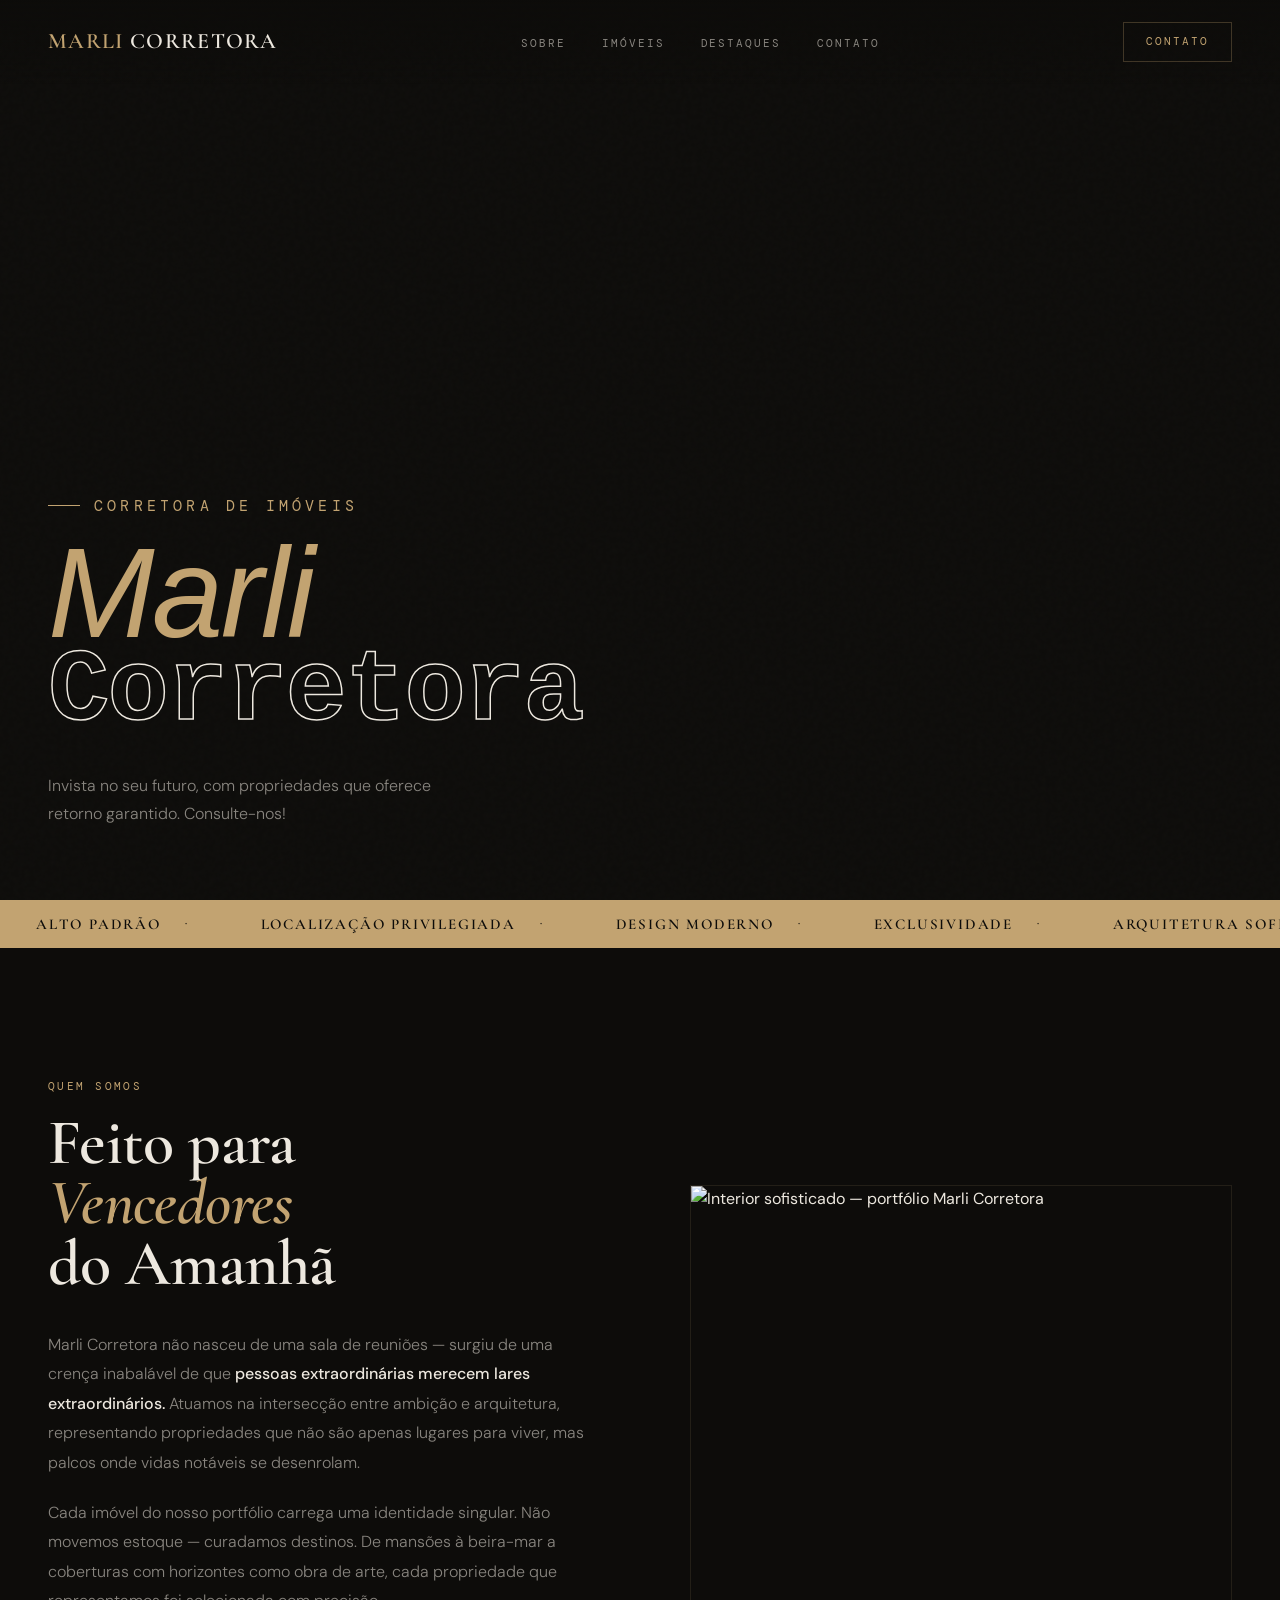
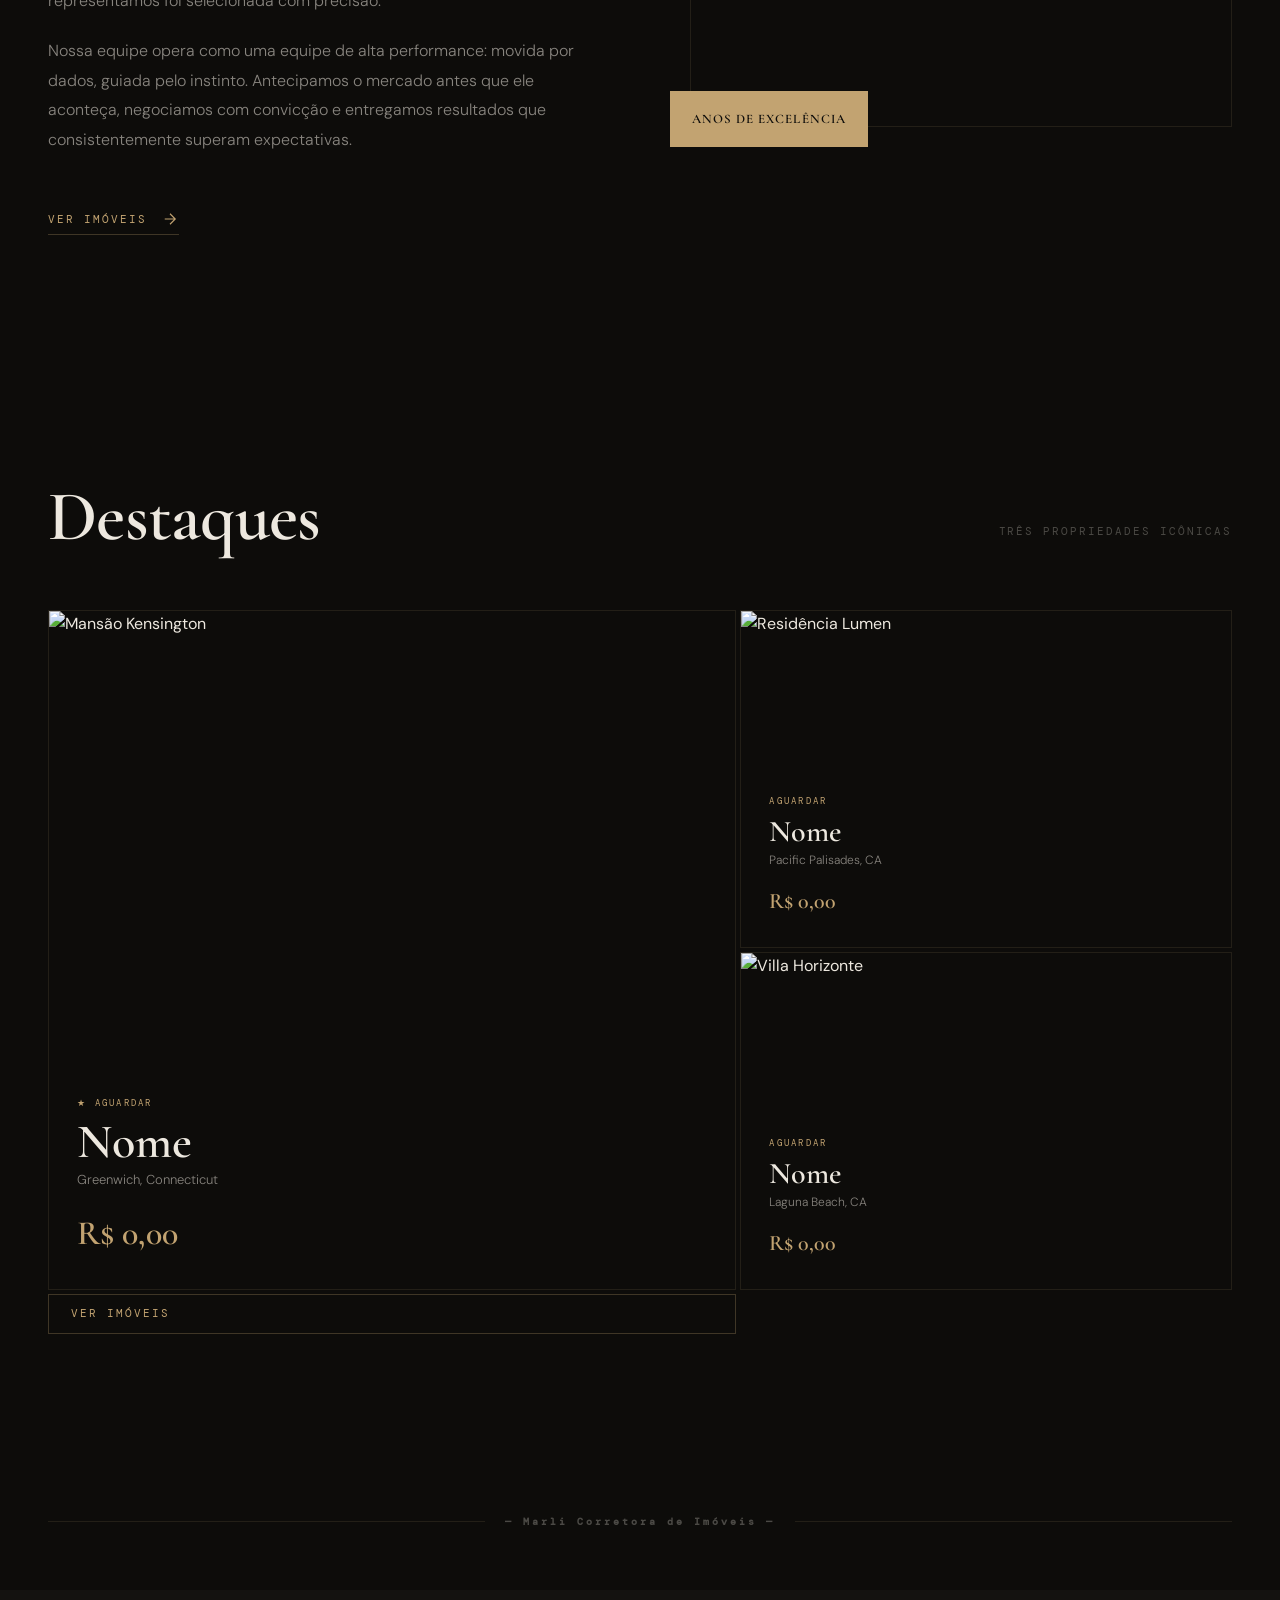
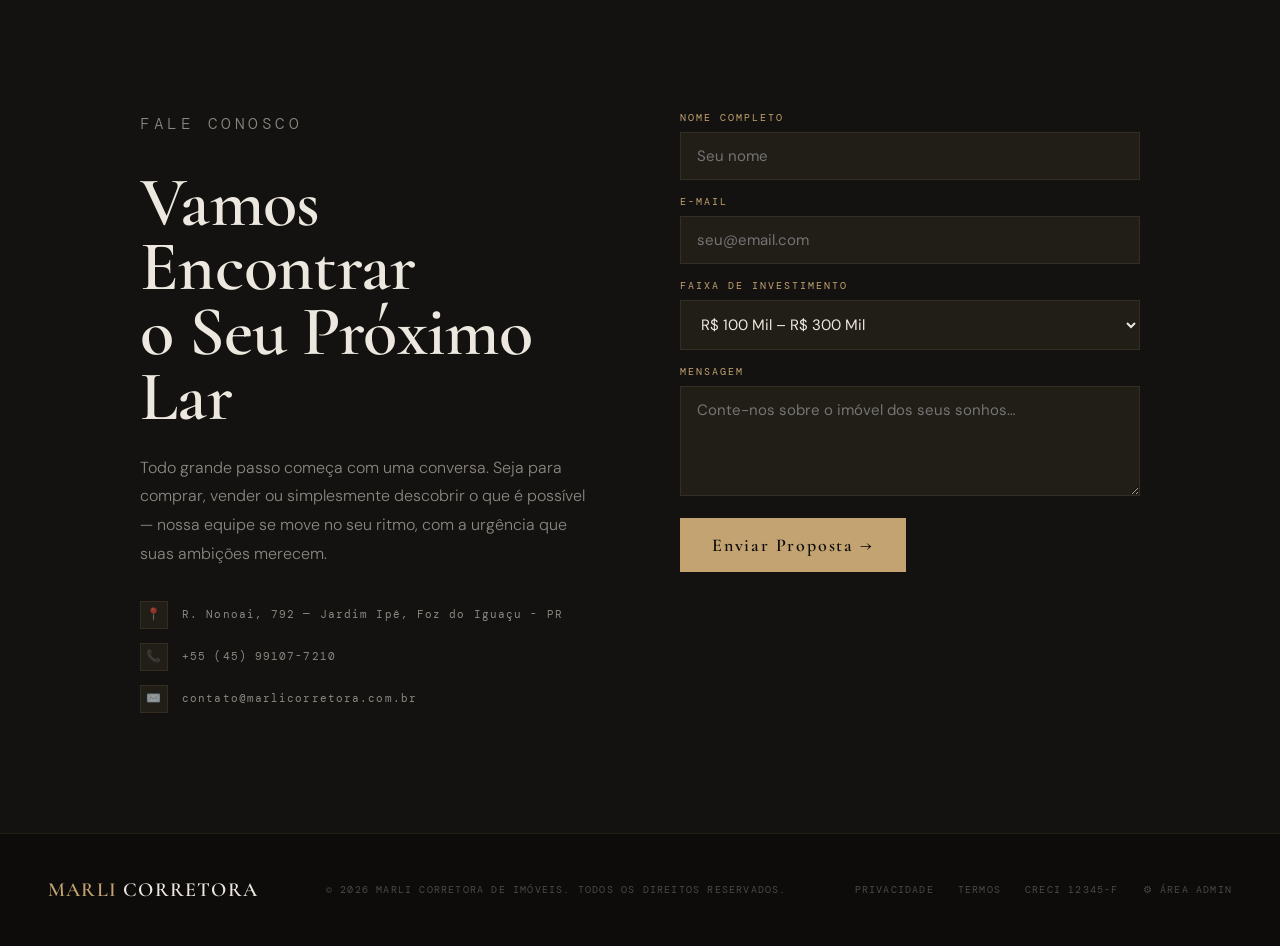
==== commit f0cb6df9: "Intergração com o formulario" ====
--- a/index.html
+++ b/index.html
@@ -57,11 +57,6 @@
       <p class="hero-sub">
         Invista no seu futuro, com propriedades que oferece retorno garantido. Consulte-nos!
       </p>
-    </div>
-
-    <div class="hero-scroll" aria-hidden="true">
-      <div class="scroll-line"></div>
-      Role
     </div>
   </section>
 
@@ -220,18 +215,18 @@
         </address>
       </div>
 
-      <div class="contact-form reveal reveal-delay-2" role="form" aria-label="Formulário de contato">
+      <form id="contatoForm" class="contact-form" aria-label="Formulário de contato" novalidate>
         <div class="form-field">
           <label for="contato-nome">Nome Completo</label>
-          <input type="text" id="contato-nome" placeholder="Seu nome" autocomplete="name">
+          <input type="text" name="nome" id="contato-nome" placeholder="Seu nome" autocomplete="name" required>
         </div>
         <div class="form-field">
           <label for="contato-email">E-mail</label>
-          <input type="email" id="contato-email" placeholder="seu@email.com" autocomplete="email">
+          <input type="email" name="email" id="contato-email" placeholder="seu@email.com" autocomplete="email" required>
         </div>
         <div class="form-field">
           <label for="contato-faixa">Faixa de Investimento</label>
-          <select id="contato-faixa">
+          <select name="faixa" id="contato-faixa">
             <option>R$ 100 Mil – R$ 300 Mil</option>
             <option>R$ 300 Mil – R$ 500 Mil</option>
             <option>R$ 500 Mil – R$ 1M</option>
@@ -240,11 +235,28 @@
         </div>
         <div class="form-field">
           <label for="contato-mensagem">Mensagem</label>
-          <textarea id="contato-mensagem" placeholder="Conte-nos sobre o imóvel dos seus sonhos…"></textarea>
-        </div>
-        <button class="submit-btn" type="button">Enviar Proposta →</button>
+          <textarea name="mensagem" id="contato-mensagem" placeholder="Conte-nos sobre o imóvel dos seus sonhos…" required></textarea>
+        </div>
+
+        <!-- Feedback -->
+        <div id="form-feedback" style="
+          display:none; padding:14px 18px; margin-bottom:4px;
+          font-family:var(--f-mono); font-size:11px; letter-spacing:0.12em;
+        "></div>
+
+        <button class="submit-btn" type="submit" id="btn-enviar">
+          Enviar Proposta →
+        </button>
+      </form>
+
+      <!-- Mensagem de sucesso (oculta inicialmente) -->
+      <div id="form-sucesso" style="
+        display:none; padding:32px 24px; text-align:center;
+        border:1px solid rgba(74,140,111,0.3); background:rgba(74,140,111,0.08);
+      ">
+        <p style="font-family:var(--f-display);font-size:28px;color:var(--c-gold);margin-bottom:8px">Mensagem Enviada</p>
+        <p style="font-family:var(--f-mono);font-size:11px;letter-spacing:0.14em;color:var(--c-text-dim)">Entraremos em contato em breve.</p>
       </div>
-    </div>
   </section>
 
 </main>
@@ -283,6 +295,85 @@
 </div>
 
 <script src="js/script.js"></script>
+
+<script>
+const contatoForm    = document.getElementById('contatoForm');
+const formSucesso    = document.getElementById('form-sucesso');
+const CONTATO_URL    = 'https://script.google.com/macros/s/AKfycbz10_qdFU1p4hye3eHvHwaHlTkSZ37mgFCfRAnMMi-yUCKsX9MItmO6XMwodCnSPFt7Dg/exec';
+
+contatoForm.addEventListener('submit', function (e) {
+  e.preventDefault();
+
+  const btn = document.getElementById('btn-enviar');
+  const feedback = document.getElementById('form-feedback');
+
+  // Validação manual
+  const nome     = contatoForm.nome.value.trim();
+  const email    = contatoForm.email.value.trim();
+  const mensagem = contatoForm.mensagem.value.trim();
+
+  if (!nome || !email || !mensagem) {
+    mostrarFeedback('Preencha Nome, E-mail e Mensagem.', 'erro');
+    return;
+  }
+  if (!/^[^\s@]+@[^\s@]+\.[^\s@]+$/.test(email)) {
+    mostrarFeedback('Digite um e-mail válido.', 'erro');
+    return;
+  }
+
+  btn.disabled = true;
+  btn.textContent = 'Enviando…';
+  feedback.style.display = 'none';
+
+  const dados = {
+    nome,
+    email,
+    faixa:    contatoForm.faixa.value,
+    mensagem
+  };
+
+  const formData = new FormData();
+  formData.append('data', JSON.stringify(dados));
+
+  fetch(CONTATO_URL, {
+    method: 'POST',
+    headers: {
+      'Content-Type': 'text/plain'
+    },
+    body: JSON.stringify(dados)
+  })
+  .then(res => res.json())
+  .then(res => {
+    console.log(res); // 👈 MUITO IMPORTANTE
+
+    if (res.success) {
+      contatoForm.style.display = 'none';
+      formSucesso.style.display = 'block';
+    } else {
+      throw new Error(res.error);
+    }
+  })
+  .catch(err => {
+    console.error(err);
+    mostrarFeedback('Erro ao enviar.', 'erro');
+  });
+});
+
+function mostrarFeedback(msg, tipo) {
+  const el = document.getElementById('form-feedback');
+  el.textContent = msg;
+  el.style.display = 'block';
+  if (tipo === 'ok') {
+    el.style.background = 'rgba(74,140,111,0.12)';
+    el.style.border     = '1px solid rgba(74,140,111,0.3)';
+    el.style.color      = '#4a9e6e';
+  } else {
+    el.style.background = 'rgba(140,58,42,0.12)';
+    el.style.border     = '1px solid rgba(140,58,42,0.3)';
+    el.style.color      = '#c07060';
+  }
+}
+</script>
 
 <!-- Firebase Auth -->
 <script type="module">
--- a/css/style.css
+++ b/css/style.css
@@ -197,7 +197,7 @@
   font-family: 'Barlow Condensed', sans-serif;
   font-style: italic;
   font-weight: 400;
-  font-size: clamp(72px, 11vw, 164px);
+  font-size: clamp(50px, 10vw, 150px);
   line-height: 0.86;
   letter-spacing: -0.02em;
   color: var(--c-gold);
@@ -206,7 +206,7 @@
 .hero-title .line-solid {
   font-family: 'Space Mono', monospace;
   font-weight: 600;
-  font-size: clamp(72px, 11vw, 164px);
+  font-size: clamp(50px, 8vw, 150px);
   line-height: 0.86;
   letter-spacing: -0.02em;
   color: var(--c-text);
@@ -226,25 +226,6 @@
   animation: fadeUp 0.8s ease 0.75s forwards;
 }
 
-.hero-scroll {
-  position: absolute;
-  right: var(--gap);
-  bottom: 72px;
-  display: flex;
-  flex-direction: column;
-  align-items: center;
-  gap: 10px;
-  font-family: var(--f-mono);
-  font-size: 9px;
-  letter-spacing: 0.22em;
-  text-transform: uppercase;
-  color: var(--c-text-faint);
-}
-.hero-scroll .scroll-line {
-  width: 1px; height: 56px;
-  background: linear-gradient(to bottom, var(--c-gold), transparent);
-  animation: scrollPulse 2.2s ease-in-out infinite;
-}
 @keyframes scrollPulse {
   0%,100% { opacity: 0.25; transform: scaleY(0.5); transform-origin: top; }
   50%      { opacity: 0.9; transform: scaleY(1); }
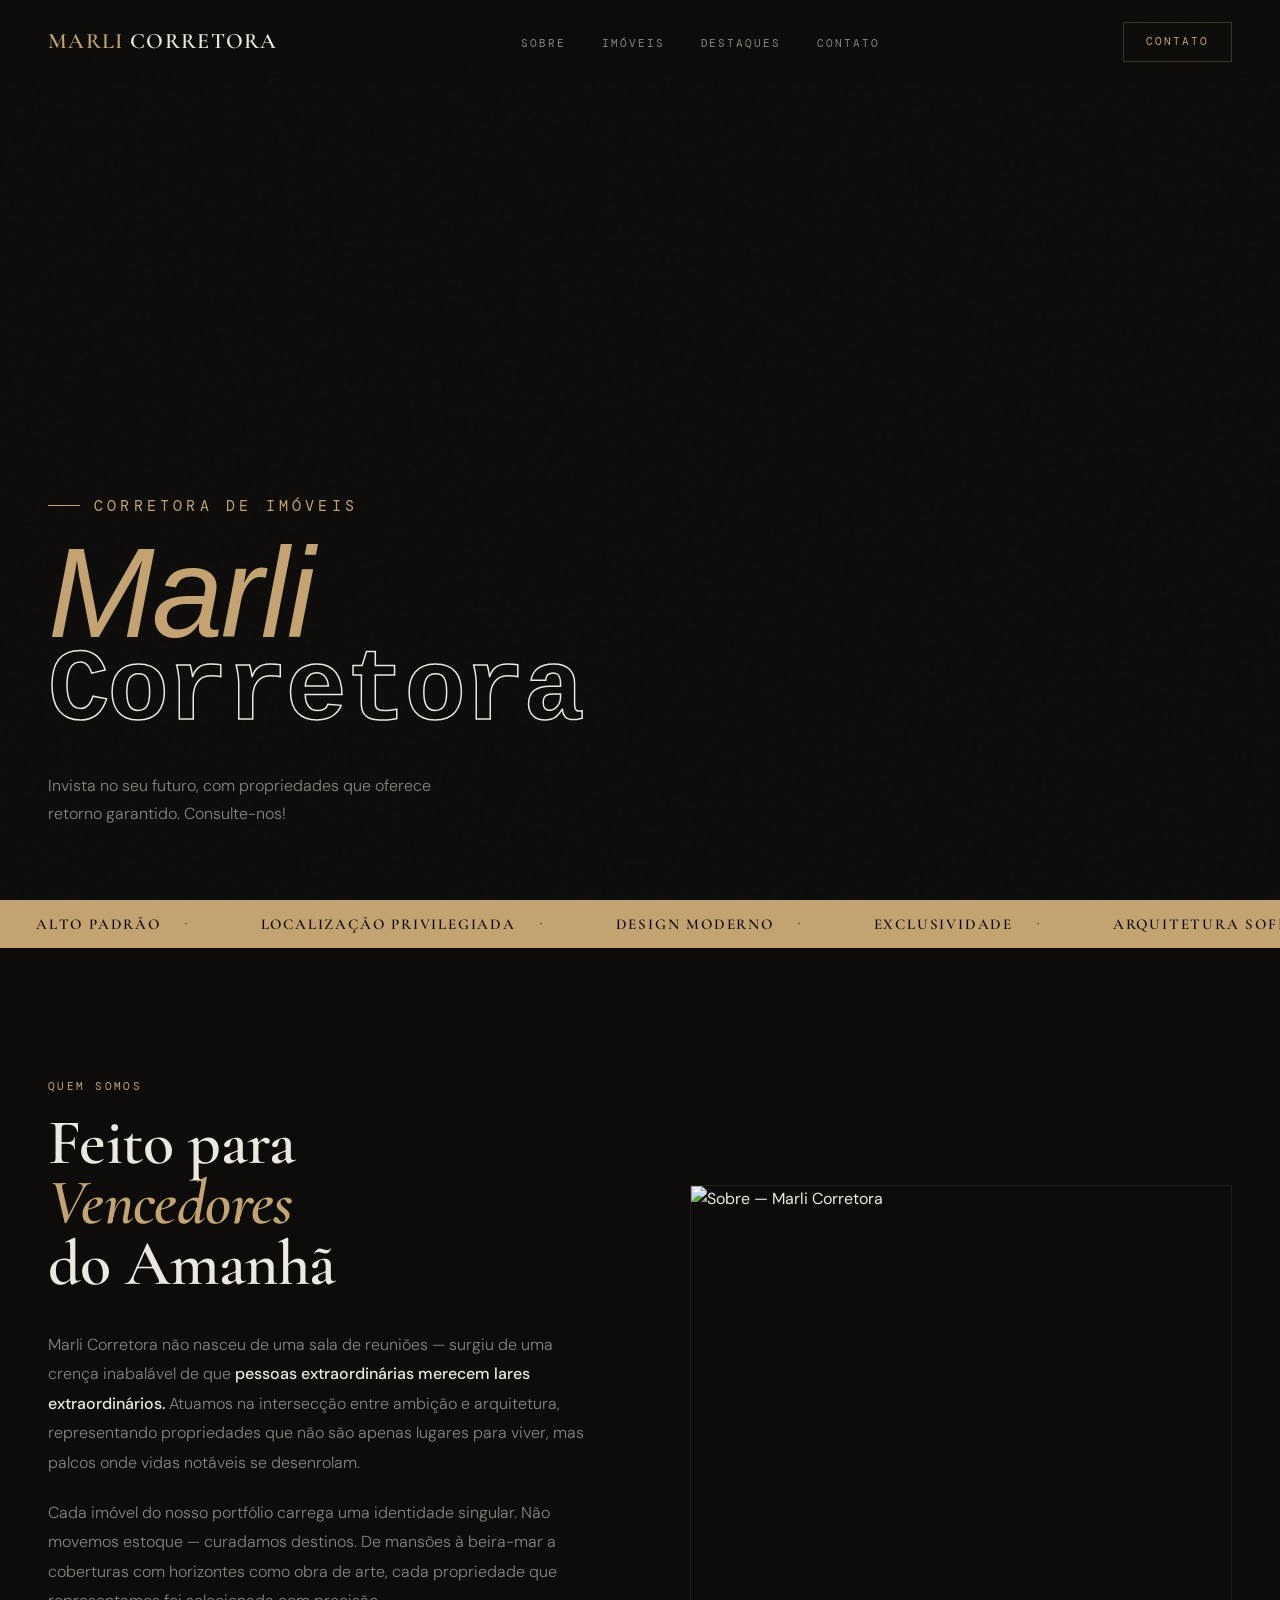
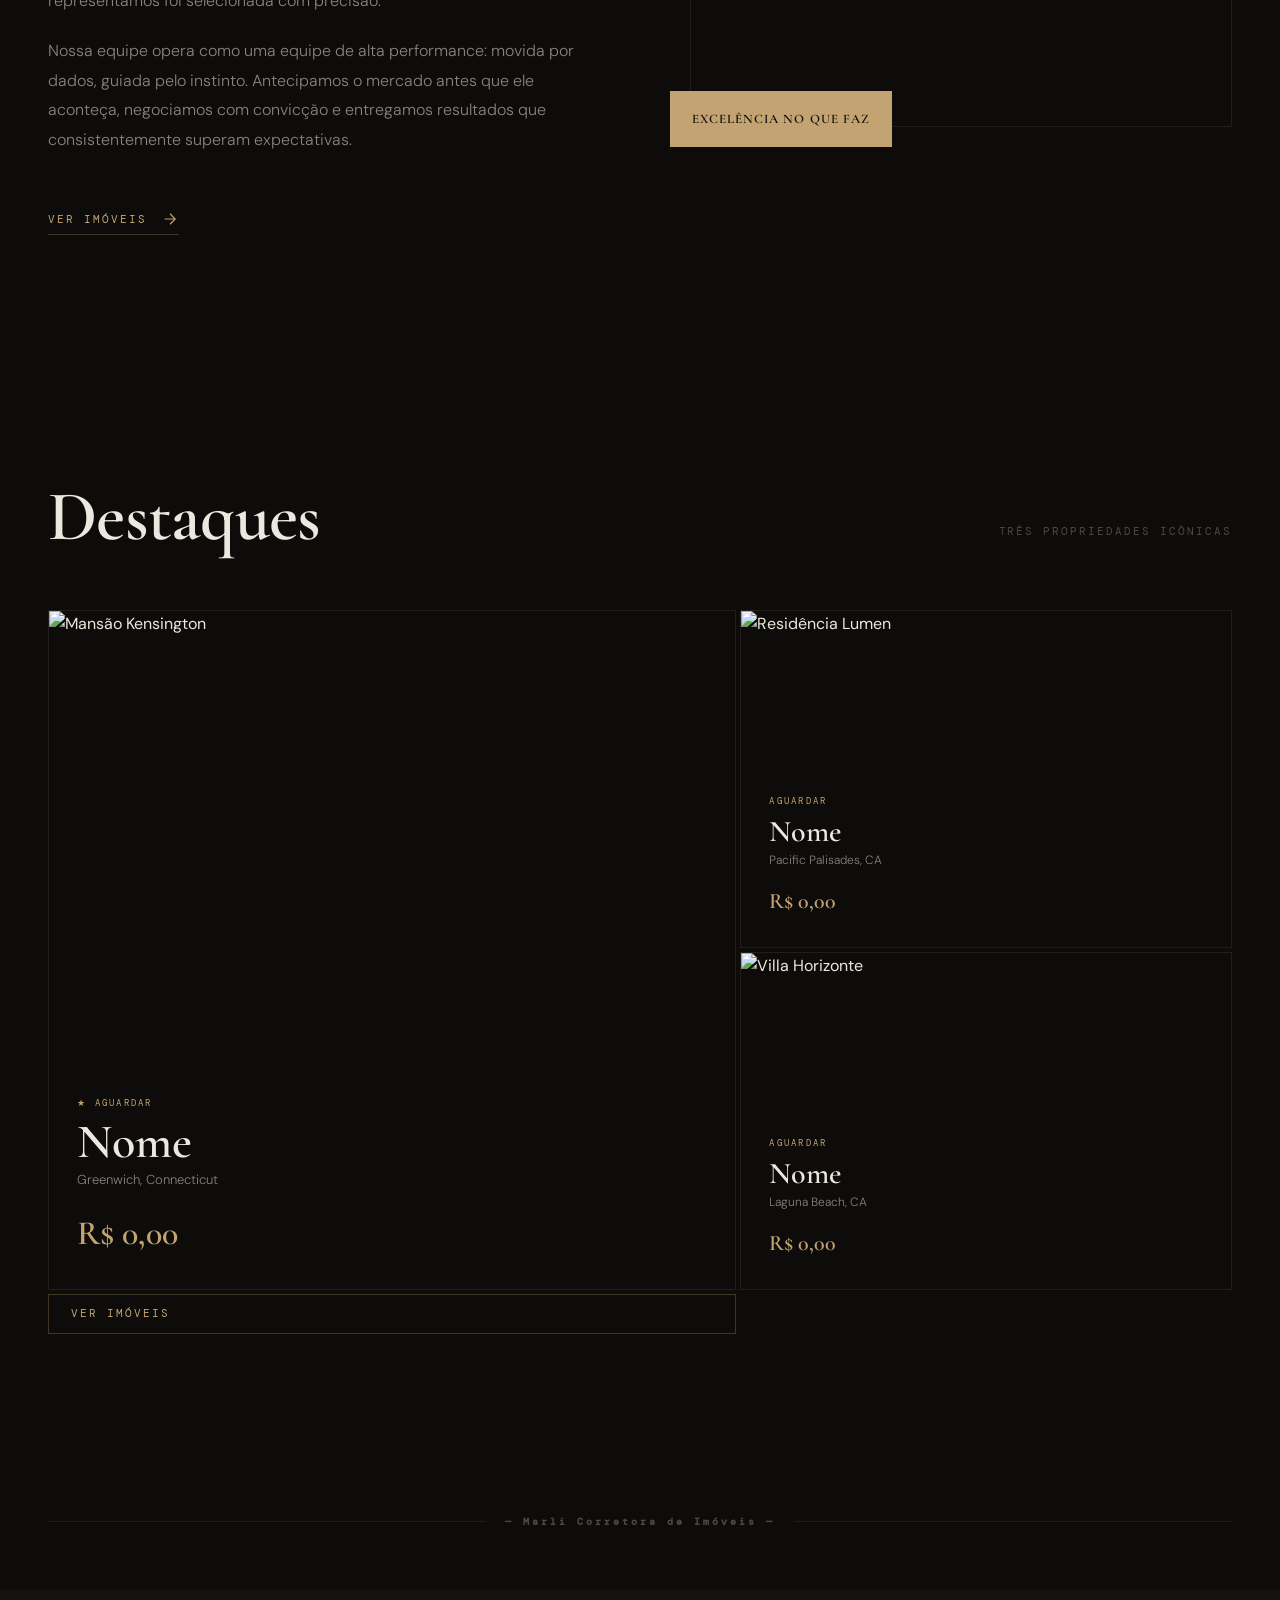
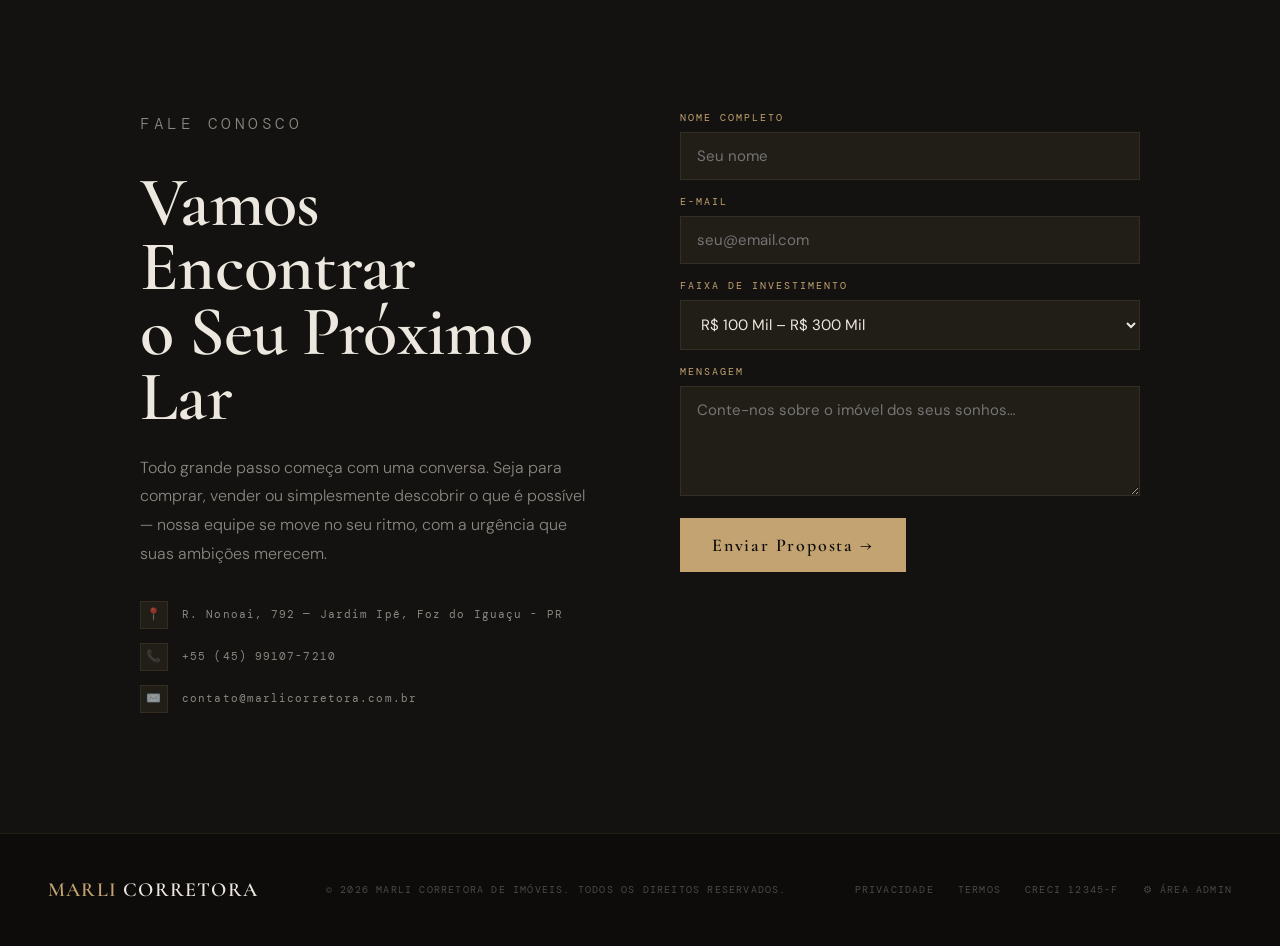
==== commit 6125a874: "Ajuste no campo Sobre" ====
--- a/index.html
+++ b/index.html
@@ -105,14 +105,13 @@
     <div class="about-visual reveal reveal-delay-1">
       <div class="about-img-wrap">
         <img
-          src="https://images.unsplash.com/photo-1600596542815-ffad4c1539a9?w=900&q=80"
-          alt="Interior sofisticado — portfólio Marli Corretora"
+          src="https://lh3.googleusercontent.com/d/1JKqkUvY9IWllvuLBFOgSLdJKkg4wSxJP"
+          alt="Sobre — Marli Corretora"
           data-lightbox
-          data-name="Interior Sofisticado"
-          data-location="Portfólio Marli Corretora"
+          data-location="Marli Corretora"
         >
       </div>
-      <div class="about-badge">Anos de Excelência</div>
+      <div class="about-badge">Excelência no que faz</div>
     </div>
   </section>
 
@@ -130,11 +129,7 @@
     </div>
     <div class="featured-grid">
 
-      <article class="feat-main reveal"
-        data-lightbox
-        data-img="https://images.unsplash.com/photo-1580587771525-78b9dba3b914?w=1400&q=90"
-        data-name="Mansão Kensington"
-        data-location="Greenwich, Connecticut">
+      <article class="feat-main reveal">
         <img src="https://images.unsplash.com/photo-1580587771525-78b9dba3b914?w=900&q=80" alt="Mansão Kensington" loading="lazy">
         <div class="zoom-icon" aria-hidden="true">
           <svg viewBox="0 0 24 24" fill="none" stroke-width="1.5"><circle cx="11" cy="11" r="7"/><line x1="16.5" y1="16.5" x2="22" y2="22"/><line x1="11" y1="8" x2="11" y2="14"/><line x1="8" y1="11" x2="14" y2="11"/></svg>
@@ -147,11 +142,7 @@
         </div>
       </article>
 
-      <article class="feat-side reveal reveal-delay-1"
-        data-lightbox
-        data-img="https://images.unsplash.com/photo-1564013799919-ab600027ffc6?w=1400&q=90"
-        data-name="Residência Lumen"
-        data-location="Pacific Palisades, CA">
+      <article class="feat-side reveal reveal-delay-1">
         <img src="https://images.unsplash.com/photo-1564013799919-ab600027ffc6?w=700&q=80" alt="Residência Lumen" loading="lazy">
         <div class="zoom-icon" aria-hidden="true">
           <svg viewBox="0 0 24 24" fill="none" stroke-width="1.5"><circle cx="11" cy="11" r="7"/><line x1="16.5" y1="16.5" x2="22" y2="22"/><line x1="11" y1="8" x2="11" y2="14"/><line x1="8" y1="11" x2="14" y2="11"/></svg>
@@ -164,11 +155,7 @@
         </div>
       </article>
 
-      <article class="feat-side reveal reveal-delay-2"
-        data-lightbox
-        data-img="https://images.unsplash.com/photo-1494526585095-c41746248156?w=1400&q=90"
-        data-name="Villa Horizonte"
-        data-location="Laguna Beach, CA">
+      <article class="feat-side reveal reveal-delay-2">
         <img src="https://images.unsplash.com/photo-1494526585095-c41746248156?w=700&q=80" alt="Villa Horizonte" loading="lazy">
         <div class="zoom-icon" aria-hidden="true">
           <svg viewBox="0 0 24 24" fill="none" stroke-width="1.5"><circle cx="11" cy="11" r="7"/><line x1="16.5" y1="16.5" x2="22" y2="22"/><line x1="11" y1="8" x2="11" y2="14"/><line x1="8" y1="11" x2="14" y2="11"/></svg>
